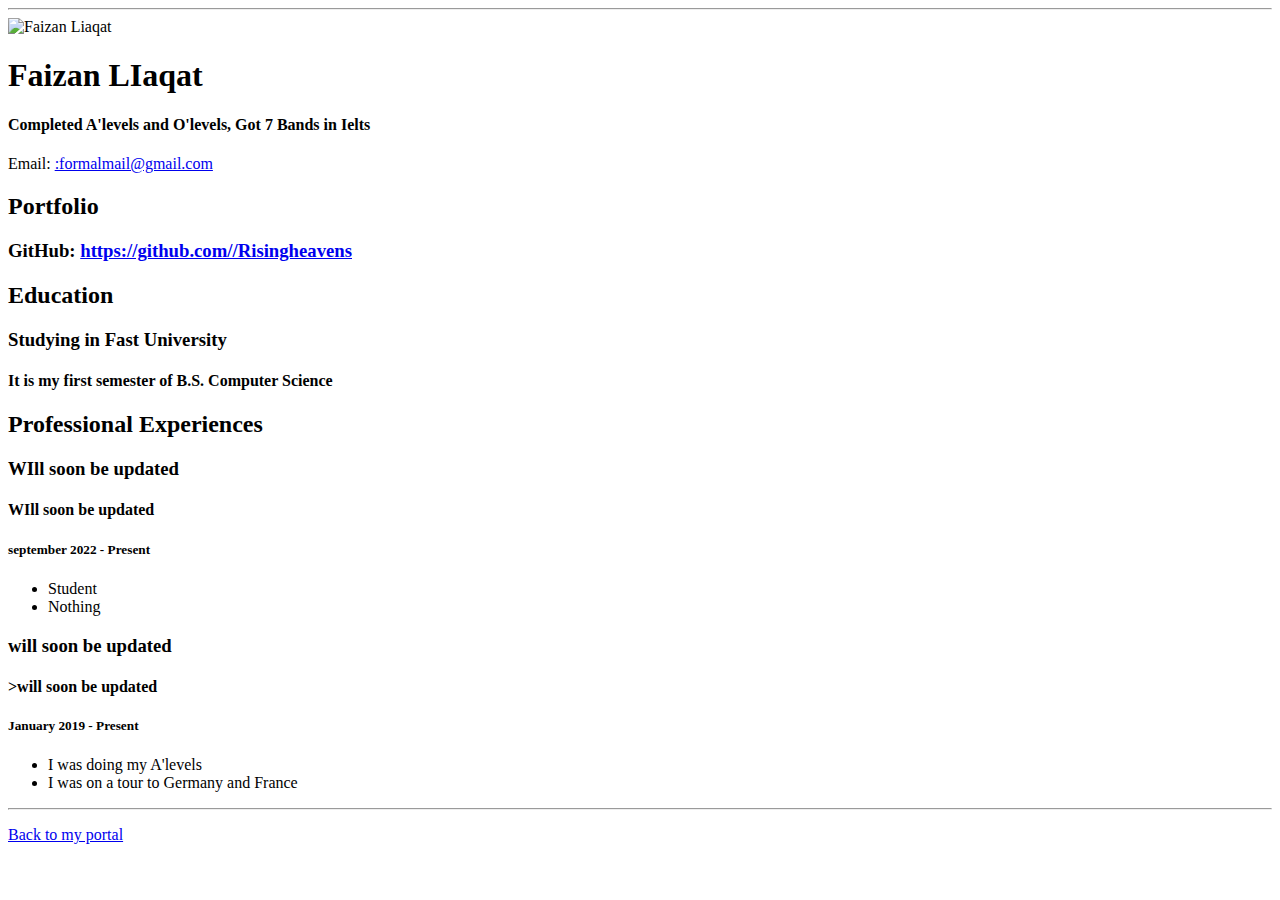
==== resume.html @ 6fda5b38 "Add files via upload" ====
<!doctype html>

<!-- this is a comment for human! -->

<html lang="en">

  <header>
    <title>Faizan LIaqat</title>
    <link rel="stylesheet" href="css/master.css">
    <link rel="FaviconIcon" href="favicon.ico" type="image/x-icon">
    <link rel="shortcut" href="favicon.ico" type="image/x-icon">
    <meta name="viewport" content="width-device-width, initial-scale=1, shrik-to-fit=no">
   <meta name="name" content="Faian Liaqat's Portal">
   <meta name="robots" content="noindex, nofollow">
  </header>

  <body>
    <hr>

    <img src="images/headshot.jpg" alt="Faizan Liaqat" width="20%">

    <h1>Faizan LIaqat</h1>
    <h4>Completed A'levels and O'levels, Got 7 Bands in Ielts</h4>

    <p>Email: <a href="mailto::formalmail@gmail.com" target="_blank">:formalmail@gmail.com</a></p>
    <!-- don't post physical address, personal phone number or other personal information on the web! -->

    <h2>Portfolio</h2>
      <h3>GitHub: <a href="https://github.com/Risingheavens" target="_blank">https://github.com//Risingheavens</a></h3>

    <h2>Education</h2>

    <h3>Studying in Fast University</h3>
    <h4>It is my first semester of B.S. Computer Science</h4>

    <h2>Professional Experiences</h2>

    <h3>WIll soon be updated</h3>
    <h4>WIll soon be updated</h4>
    <h5>september 2022 - Present</h5>
      <ul>
        <li> Student</li>
        <li>Nothing</li>
      </ul>

    <h3>will soon be updated</h3>
    <h4>>will soon be updated</h4>
    <h5>January 2019 - Present</h5>
      <ul>
        <li>I was doing my A'levels</li>
        <li>I was on a tour to Germany and France</li>
      </ul>
  </body>

  <footer>
  <hr>
  <p><a href="index.html">Back to my portal</a><p>
  </footer>

</html>
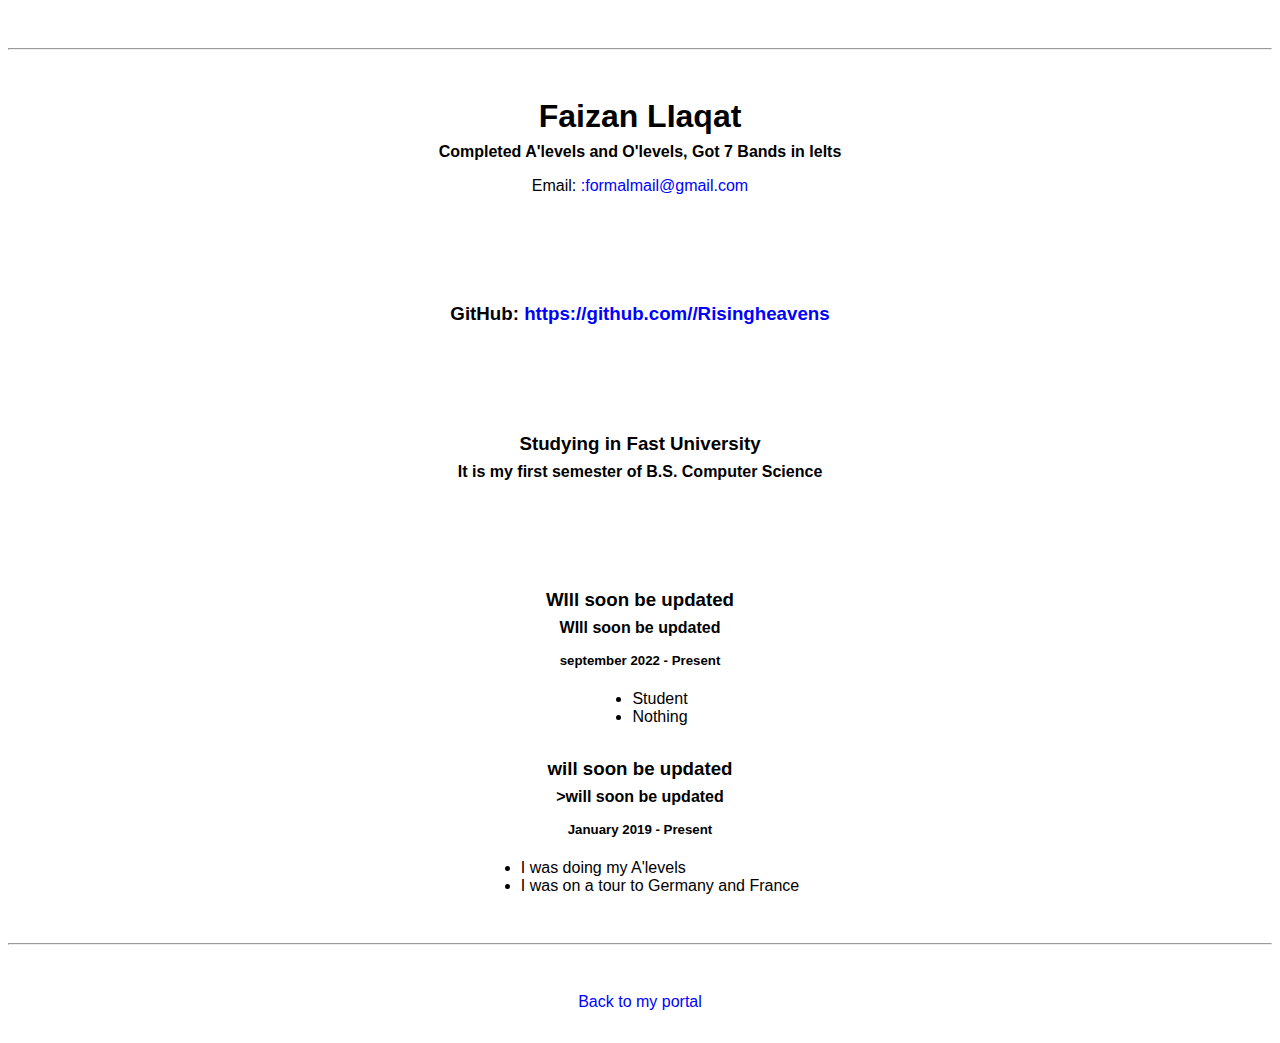
==== commit c4c7e98a: "Update resume.html" ====
--- a/resume.html
+++ b/resume.html
@@ -17,7 +17,7 @@
   <body>
     <hr>
 
-    <img src="images/headshot.jpg" alt="Faizan Liaqat" width="20%">
+<!--     <img src="images/headshot.jpg" alt="Faizan Liaqat" width="20%"> -->
 
     <h1>Faizan LIaqat</h1>
     <h4>Completed A'levels and O'levels, Got 7 Bands in Ielts</h4>
--- a/css/master.css
+++ b/css/master.css
@@ -0,0 +1,68 @@
+/* Cascading stylesheet for the website */
+
+/* Text inside these asterisks and slashes are comments for human */
+
+  a {
+    color: blue;/* set the text color to blue here */
+    text-decoration: none; /* This means we do not want hyperlinks to be underlined */
+  }
+
+  a:hover {
+    color: red !important;  /* set the text color to red here */
+    text-decoration: none; /* This means we do not want hyperlinks to be underlined */
+  }
+
+  body {
+/*     background-color: aqua; */
+    color: black;
+    font-family: Arial, Helvetica, sans-serif;
+     text-align: center;
+      background-image: url('https://source.unsplash.com/1360x1700/?3d')
+    /* set the background color here */
+    /* set the text color to black here */
+    /* set the font here */
+    /* set the text alignment here */
+   }
+
+  footer {
+    margin-top: 2rem;
+    margin-bottom: 2rem;
+  }
+
+  h1 {
+    margin-bottom: 0.5rem;
+    margin-top: 3rem;
+   }
+
+  h2 {
+    color: rgb(255,255,255);
+    margin-bottom: 2.5rem;
+    margin-top: 2.5rem;/* set the text color of to #075AAB here */
+    /* set both the bottom margin and top margin to 2.5rem here */
+   }
+
+  h3 {
+    margin-bottom: 0;
+    margin-top: 2rem;
+  }
+
+  h4 {
+    margin-bottom: 1rem;
+    margin-top: 0.5rem;
+  }
+
+  h5 {
+    margin-top: 0.5rem;
+  }
+
+  hr {
+    margin-bottom: 3rem;
+    margin-top: 3rem;
+  }
+
+  /* this controls how the bullet points in the resume page looks */
+  ul {
+    display: table;
+    margin: 0 auto;
+    text-align: left;
+  }
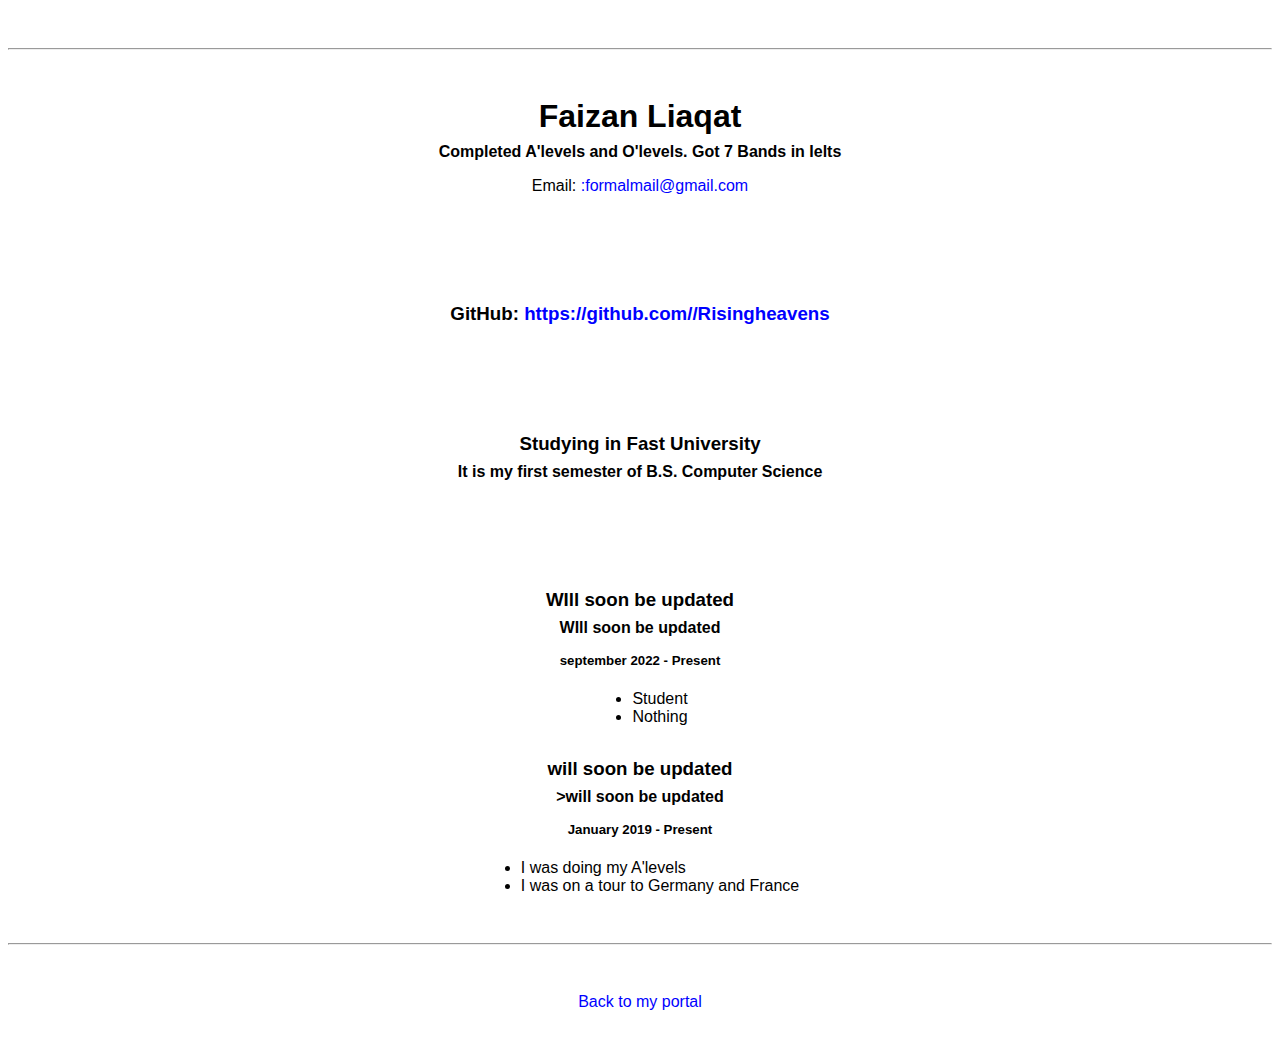
==== commit 51324cf7: "Update resume.html" ====
--- a/resume.html
+++ b/resume.html
@@ -19,8 +19,8 @@
 
 <!--     <img src="images/headshot.jpg" alt="Faizan Liaqat" width="20%"> -->
 
-    <h1>Faizan LIaqat</h1>
-    <h4>Completed A'levels and O'levels, Got 7 Bands in Ielts</h4>
+    <h1>Faizan Liaqat</h1>
+    <h4>Completed A'levels and O'levels. Got 7 Bands in Ielts</h4>
 
     <p>Email: <a href="mailto::formalmail@gmail.com" target="_blank">:formalmail@gmail.com</a></p>
     <!-- don't post physical address, personal phone number or other personal information on the web! -->
